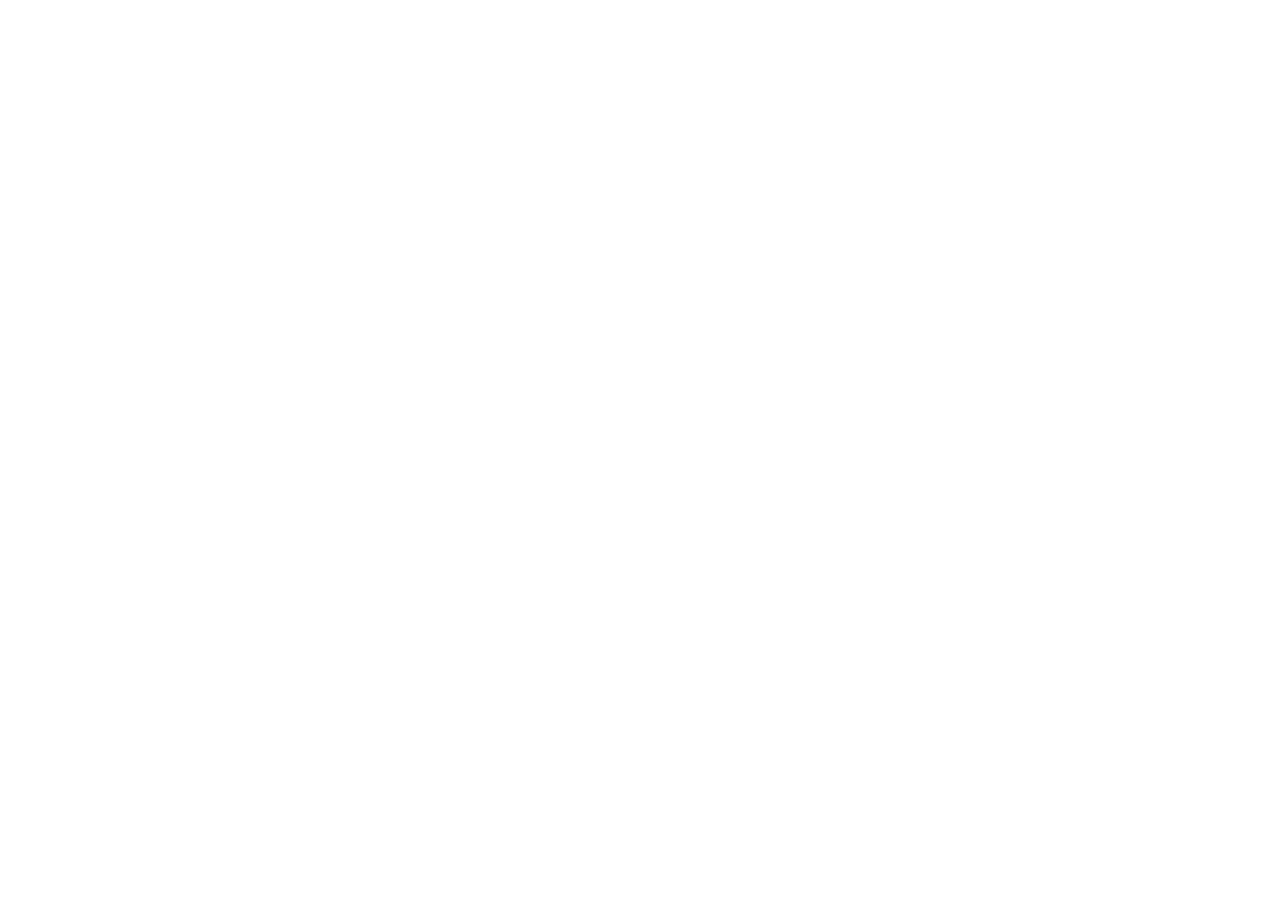
==== index.html @ d38df4e7 "Initial commit" ====
<!DOCTYPE html>
<html lang="en">
<head>
    <meta charset="UTF-8">
    <meta name="viewport" content="width=device-width, initial-scale=1.0">
    <title>Document</title>

      <!-- Bootstrap CSS -->
      <link href="https://stackpath.bootstrapcdn.com/bootstrap/4.5.2/css/bootstrap.min.css" rel="stylesheet">
</head>
<body>
    <!-- Your content goes here -->

    <!-- Bootstrap JS and dependencies (optional) -->
    <script src="https://code.jquery.com/jquery-3.5.1.slim.min.js"></script>
    <script src="https://cdn.jsdelivr.net/npm/@popperjs/core@2.9.1/dist/umd/popper.min.js"></script>
    <script src="https://stackpath.bootstrapcdn.com/bootstrap/4.5.2/js/bootstrap.min.js"></script>
</body>
</html>
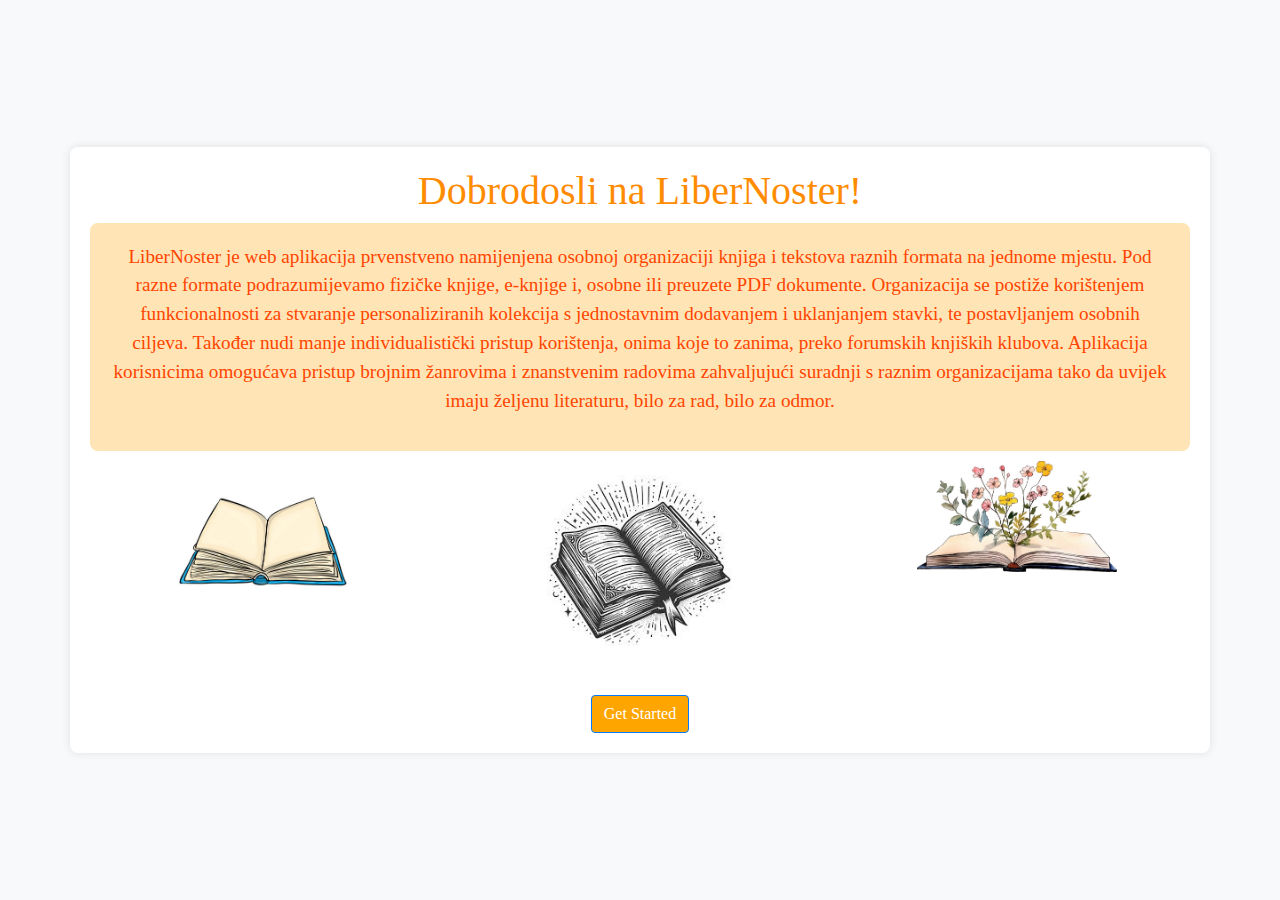
==== commit 702a4091: "commit2" ====
--- a/index.html
+++ b/index.html
@@ -3,15 +3,39 @@
 <head>
     <meta charset="UTF-8">
     <meta name="viewport" content="width=device-width, initial-scale=1.0">
-    <title>Document</title>
+    <title>LiberNoster</title>
 
       <!-- Bootstrap CSS -->
       <link href="https://stackpath.bootstrapcdn.com/bootstrap/4.5.2/css/bootstrap.min.css" rel="stylesheet">
-</head>
+      <link rel="stylesheet" href="style.css"> 
+
+    </head>
 <body>
-    <!-- Your content goes here -->
+    <div class="container welcome-section">
+        <h1>Dobrodosli na LiberNoster!</h1>
+        <div class="paragraph-container">
+            <p>LiberNoster je web aplikacija prvenstveno namijenjena osobnoj organizaciji knjiga i tekstova raznih formata na jednome mjestu. Pod razne formate podrazumijevamo fizičke knjige, e-knjige i, osobne ili preuzete PDF dokumente. Organizacija se postiže korištenjem funkcionalnosti za stvaranje personaliziranih kolekcija s jednostavnim dodavanjem i uklanjanjem stavki, te postavljanjem osobnih ciljeva. Također nudi manje individualistički pristup korištenja, onima koje to zanima, preko forumskih knjiških klubova. Aplikacija korisnicima omogućava pristup brojnim žanrovima i znanstvenim radovima zahvaljujući suradnji s raznim organizacijama tako da uvijek imaju željenu literaturu, bilo za rad, bilo za odmor.</p>
+        </div>
+        
 
-    <!-- Bootstrap JS and dependencies (optional) -->
+        <div class="row">
+            <div class="col">
+                <img src="styles/360_F_166550191_hEVqAvFjIbRMZNDTaBoi0j7fX7ynPS5x.jpg" alt="Image 1">
+            </div>
+            <div class="col">
+                <img src="styles/images.jpg" alt="Image 2">
+            </div>
+            <div class="col">
+                <img src="styles/watercolor-book-flowers-vector-47999852.jpg" alt="Image 3">
+            </div>
+        </div>
+
+        <button id="loginBtn" class="btn btn-primary mt-4" onclick="openLoginPopup()">Get Started</button>
+
+    </div>
+
+    <script src="script.js"></script>
+    <!-- Bootstrap JS and dependencies -->
     <script src="https://code.jquery.com/jquery-3.5.1.slim.min.js"></script>
     <script src="https://cdn.jsdelivr.net/npm/@popperjs/core@2.9.1/dist/umd/popper.min.js"></script>
     <script src="https://stackpath.bootstrapcdn.com/bootstrap/4.5.2/js/bootstrap.min.js"></script>
--- a/style.css
+++ b/style.css
@@ -0,0 +1,48 @@
+body {
+    background-color: #f8f9fa; 
+    font-family: Georgia, serif;
+    height: 100vh;
+    margin: 0;
+    display: flex;
+    align-items: center;
+    justify-content: center;
+}
+.welcome-section {
+    text-align: center;
+    margin: 50px;
+    padding: 20px;
+    background-color: #FFFFFF;
+    border-radius: 8px;
+    box-shadow: 0 0 10px rgba(0, 0, 0, 0.1);
+}
+.paragraph-container {
+    background-color: #FFE4B5; 
+    padding: 20px; 
+    border-radius: 8px; 
+    
+}
+
+h1 {
+    color: #FF8C00; 
+}
+
+p {
+    color: #FF4500; 
+    font-size: 1.2em;
+    
+}
+
+.welcome-section img {
+    width: 200px;  
+    margin: 10px;
+    
+}
+
+.btn {
+    background-color: #FFA500; 
+    color: white;
+}
+
+.btn:hover {
+    background-color: #FF8C00; 
+}